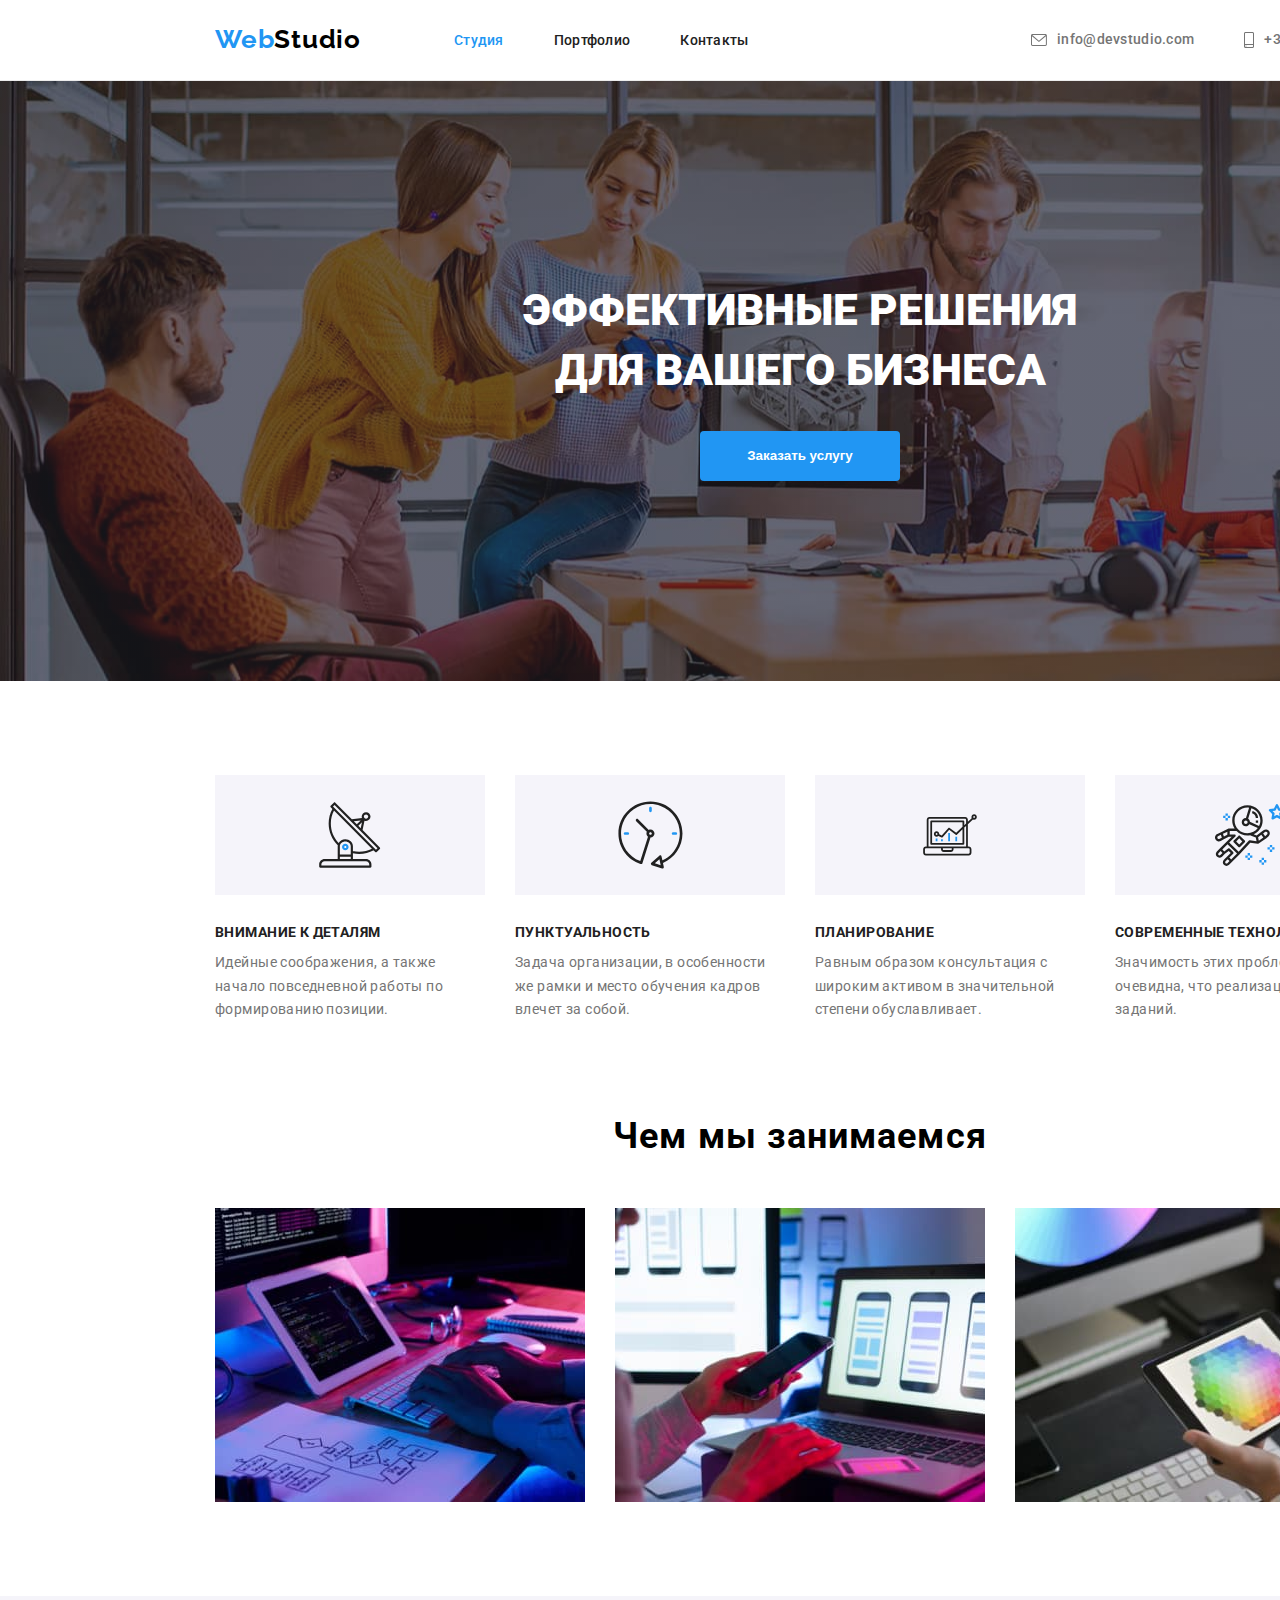
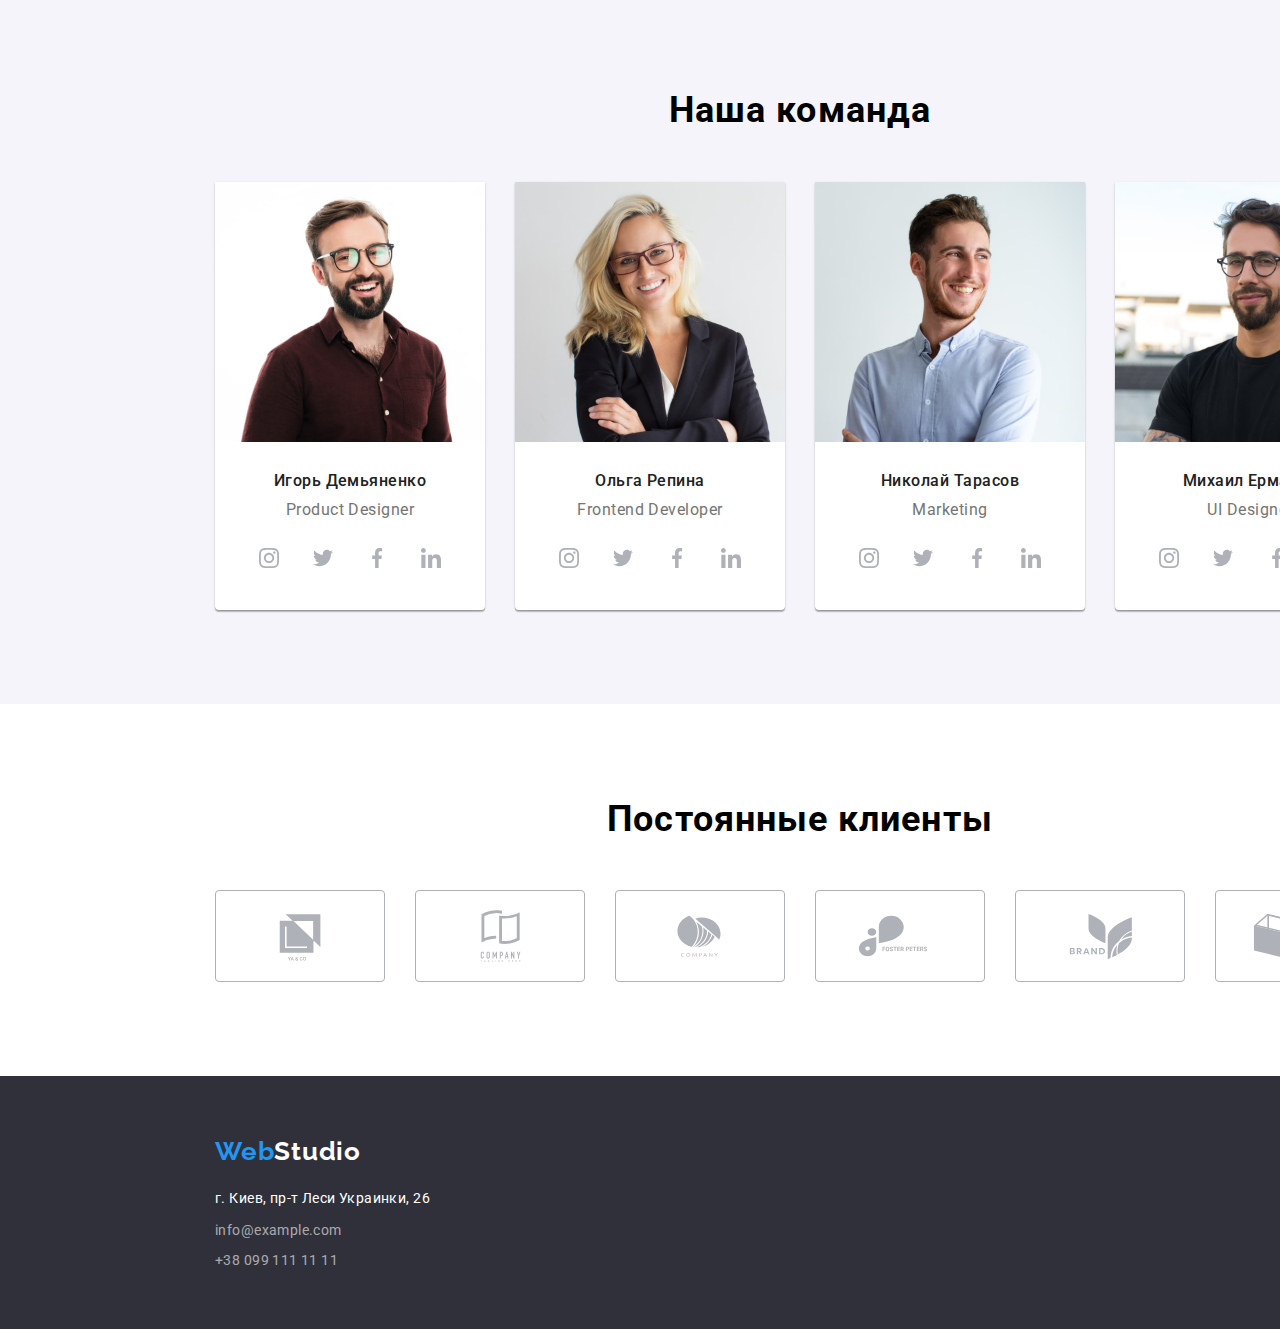
==== index.html @ 02992b5b "Постоянные клиенты готовы" ====
<!DOCTYPE html>
<html lang="ru">
<head>
    <meta charset="UTF-8">
    <meta name="viewport" content="width=device-width, initial-scale=1.0">
    <title>WebStudio</title>
        <link rel="stylesheet" href="https://cdnjs.cloudflare.com/ajax/libs/modern-normalize/1.1.0/modern-normalize.min.css"
            integrity="sha512-wpPYUAdjBVSE4KJnH1VR1HeZfpl1ub8YT/NKx4PuQ5NmX2tKuGu6U/JRp5y+Y8XG2tV+wKQpNHVUX03MfMFn9Q=="
            crossorigin="anonymous" referrerpolicy="no-referrer" />
        <link rel="preconnect" href="https://fonts.googleapis.com">
        <link rel="preconnect" href="https://fonts.gstatic.com" crossorigin>
        <link href="https://fonts.googleapis.com/css2?family=Raleway:wght@700&family=Roboto:wght@400;500;700;900&display=swap"
            rel="stylesheet">
        <link rel="stylesheet" href="./css/styles.css">
</head>
<body>
    <!-- Шапка -->
        <header class="header">
            <div class="container main-nav">
                <nav class="main-nav">
                    <a class="header-logo" href="./index.html"><span class="header-web">Web</span>Studio</a>
                    <ul class="list header-list">
                        <li class="header-item-active"><a class="link" href="">Студия</a></li>
                        <li class="header-item"><a class="link" href="./portfolio.html">Портфолио</a></li>
                        <li class="header-item"><a class="link" href="">Контакты</a></li>
                    </ul>
                </nav>
                
                    <ul class="list contacts-nav">
                        <li class="title">
                            <svg class="icon-mail">
                                <use href="./images/icons.svg#icon-mail"></use>
                            </svg>
                            <a class="link-icon" href="mailto:info@devstudio.com">info@devstudio.com</a></li>
                        <li class="title">
                            <svg class="icon-smartphone">
                                <use href="./images/icons.svg#icon-smartphone"></use>
                            </svg>
                            <a class="link-icon" href="tel:+380961111111">+38 096 111 11 11</a></li>
                    </ul>
            </div>
        </header>
    
    
    
    <!-- Основной контент -->
    <main>
        <!-- Герой -->
            <section class="hero">
                <h1 class="hero-title">Эффективные решения<br>для вашего бизнеса</h1>
                <button type="button" class="hero-button">Заказать услугу</button>
            </section>
                  
        <!-- Чем мы занимаемся -->
        <section>
            <!-- <h2>Чем занимаются в WebStudio</h2>    для SEO -->
            <div class="container">
                <h2 class="visually-hidden">Чем занимаются в WebStudio</h2> 
                <ul class="list padding-list">
                    <li class="list-heading">
                        <div class="svg">
                            <svg class="svg-antenna">
                                <use href="./images/icons.svg#icon-antenna-1"></use>
                            </svg>
                        </div>
                        <h2 class="heading">Внимание к деталям</h2>
                        <p class="list-text">Идейные соображения, а также начало повседневной работы по формированию позиции.</p>
                    </li>
                    <li class="list-heading">
                        <div class="svg">
                            <svg class="svg-clock">
                                <use href="./images/icons.svg#icon-clock-1"></use>
                            </svg>
                        </div>
                        <h2 class="heading">Пунктуальность</h2>
                        <p class="list-text">Задача организации, в особенности же рамки и место обучения кадров влечет за собой.</p>
                    </li>
                    <li class="list-heading">
                        <div class="svg">
                            <svg class="svg-diagram">
                                <use href="./images/icons.svg#icon-diagram-1"></use>
                            </svg>
                        </div>
                        <h2 class="heading">Планирование</h2>
                        <p class="list-text">Равным образом консультация с широким активом в значительной степени обуславливает.</p>
                    </li>
                    <li class="list-heading">
                        <div class="svg">
                            <svg class="svg-astronaut">
                                <use href="./images/icons.svg#icon-astronaut-1"></use>
                            </svg>
                        </div>
                        <h2 class="heading">Современные технологии</h2>
                        <p class="list-text">Значимость этих проблем настолько очевидна, что реализация плановых заданий.</p>
                    </li>
                </ul>
            </div>  
        <div class="container">
            <h2 class="photo-title">Чем мы занимаемся</h2>
            <ul class="list padding-photo">
                <li class="margin-img"><img src="./images/img1.jpg" alt="Разработка" 
                    width="370"/>
                    
                    
                </li>
                <li class="margin-img"><img src="./images/img2.jpg" alt="Анализ"
                    width="370"/>
                    
                    
                </li>
                <li class="margin-img"><img src="./images/img3.jpg" alt="Дизайн"
                    width="370"/>
                    
                </li>
            </ul>
        </div>
        </section>
        <!-- Наша команда -->
        <section class="our-team">
            <div class="container padding-team">
                <h2 class="photo-title">Наша команда</h2>
                <ul class="list">
                    <li class="pfoto-team">
                        <img src="./images/team1.jpg" alt="Член команды" 
                        width="270"
                        height="260"/>
                        
                        <h3 class="team-names">Игорь Демьяненко</h3>
                        <p class="team-position" lang="en">Product Designer</p>
                        <ul class="social-networks">
                            <li class="box-social">
                                <a href="">
                                    <svg class="icon">
                                        <use href="./images/icons.svg#icon-instagram"></use>
                                    </svg>
                                </a>
                            </li>
                            <li class="box-social">
                                <a href="">
                                    <svg class="icon">
                                        <use href="./images/icons.svg#icon-twitter"></use>
                                    </svg>
                                </a>
                            </li>
                            <li class="box-social">
                                <a href="">
                                    <svg class="icon">
                                        <use href="./images/icons.svg#icon-facebook"></use>
                                    </svg>
                                </a>
                            </li>
                            <li class="box-social">
                                <a href="">
                                    <svg class="icon">
                                        <use href="./images/icons.svg#icon-linkedin"></use>
                                    </svg>
                                </a>
                            </li>
                        </ul>
                    </li>
                    <li class="pfoto-team">
                        <img src="./images/team2.jpg" alt="Член команды"
                        width="270"
                        height="260"/>
                        
                        <h3 class="team-names">Ольга Репина</h3>
                        <p class="team-position" lang="en">Frontend Developer</p>
                        <ul class="social-networks">
                            <li class="box-social">
                                <a href="">
                                    <svg class="icon">
                                        <use href="./images/icons.svg#icon-instagram"></use>
                                    </svg>
                                </a>
                            </li>
                            <li class="box-social">
                                <a href="">
                                    <svg class="icon">
                                        <use href="./images/icons.svg#icon-twitter"></use>
                                    </svg>
                                </a>
                            </li>
                            <li class="box-social">
                                <a href="">
                                    <svg class="icon">
                                        <use href="./images/icons.svg#icon-facebook"></use>
                                    </svg>
                                </a>
                            </li>
                            <li class="box-social">
                                <a href="">
                                    <svg class="icon">
                                        <use href="./images/icons.svg#icon-linkedin"></use>
                                    </svg>
                                </a>
                            </li>
                        </ul>
                    </li>
                    <li class="pfoto-team">
                        <img src="./images/team3.jpg" alt="Член команды"
                        width="270"
                        height="260"/>
                        
                        <h3 class="team-names">Николай Тарасов</h3>
                        <p class="team-position" lang="en">Marketing</p>
                        <ul class="social-networks">
                            <li class="box-social">
                                <a href="">
                                    <svg class="icon">
                                        <use href="./images/icons.svg#icon-instagram"></use>
                                    </svg>
                                </a>
                            </li>
                            <li class="box-social">
                                <a href="">
                                    <svg class="icon">
                                        <use href="./images/icons.svg#icon-twitter"></use>
                                    </svg>
                                </a>
                            </li>
                            <li class="box-social">
                                <a href="">
                                    <svg class="icon">
                                        <use href="./images/icons.svg#icon-facebook"></use>
                                    </svg>
                                </a>
                            </li>
                            <li class="box-social">
                                <a href="">
                                    <svg class="icon">
                                        <use href="./images/icons.svg#icon-linkedin"></use>
                                    </svg>
                                </a>
                            </li>
                        </ul>
                    </li>
                    <li class="pfoto-team">
                        <img src="./images/team4.jpg" alt="Член команды"
                        width="270"
                        height="260"/>
                        
                        <h3 class="team-names">Михаил Ермаков</h3>
                        <p class="team-position" lang="en">UI Designer</p>
                        <ul class="social-networks">
                            <li class="box-social">
                                <a href="">
                                    <svg class="icon">
                                        <use href="./images/icons.svg#icon-instagram"></use>
                                    </svg>
                                </a>
                            </li>
                            <li class="box-social">
                                <a href="">
                                    <svg class="icon">
                                        <use href="./images/icons.svg#icon-twitter"></use>
                                    </svg>
                                </a>
                            </li>
                            <li class="box-social">
                                <a href="">
                                    <svg class="icon">
                                        <use href="./images/icons.svg#icon-facebook"></use>
                                    </svg>
                                </a>
                            </li>
                            <li class="box-social">
                                <a href="">
                                    <svg class="icon">
                                        <use href="./images/icons.svg#icon-linkedin"></use>
                                    </svg>
                                </a>
                            </li>
                        </ul>
                    </li>
                </ul>
            </div>
        </section>
        <section>
            <div class="container company">
                <h2 class="title-company">Постоянные клиенты</h2>
                <ul class="list-company">
                    <li class="box-company">
                        <a href="" >
                            <svg class="svg-company">
                                <use href="./images/icons.svg#icon-Logo"></use>
                            </svg>
                        </a>
                    </li>
                    <li class="box-company">
                        <a href="">
                            <svg class="svg-company">
                                <use href="./images/icons.svg#icon-Logo-2"></use>
                            </svg>
                        </a>
                    </li>
                    <li class="box-company">
                        <a href="">
                            <svg class="svg-company">
                                <use href="./images/icons.svg#icon-Logo-3"></use>
                            </svg>
                        </a>
                    </li>
                    <li class="box-company">
                        <a href="">
                            <svg class="svg-company">
                                <use href="./images/icons.svg#icon-Logo-4"></use>
                            </svg>
                        </a>
                    </li>
                    <li class="box-company">
                        <a href="">
                            <svg class="svg-company">
                                <use href="./images/icons.svg#icon-Logo-5"></use>
                            </svg>
                        </a>
                    </li>
                    <li class="box-company">
                        <a href="">
                            <svg class="svg-company">
                                <use href="./images/icons.svg#icon-Logo-6"></use>
                            </svg>
                        </a>
                    </li>
                </ul>
            </div>




        </section>
    </main>
    <!-- Подвал -->
    <footer class="footer">
        <div class="container">
            <a class="header-logo-footer" href=""><span class="header-web">Web</span>Studio</a>
            
            <address>
                <ul class="list-footer">
                    <li>
                        <a class="link address" href="https://goo.gl/maps/YxNXWKbfuBUjz3Hh7" target="-_blank">г. Киев, пр-т Леси Украинки, 26</a>
                    </li>
                    <li>
                        <a class="link info-mail" href="mailto:info@example.com">info@example.com</a>
                    </li>
                    <li>
                        <a class="link info" href="tel:+380991111111">+38 099 111 11 11</a>
                    </li>
                </ul>
            </address>
        </div>
    </footer>
        
</body>
</html>
---- css/styles.css ----
:root {
  --primary-body-color: #ffffff;
  --primary-color-title: #212121;
  --primary-color-paragraph: #757575;
  --color-link: #2196f3;
  --hero-button-hover: #188ce8;
  --footer-hero-background-color: #2f303a;
  --button-background-color: #f5f4fa;
  --header-logo: black;
  --header-web: #2196f3;
  --background-our-team: #f5f4fa;
  --color-icon-header: #757575;
}
html {
  box-sizing: border-box;
}
*,
*::before,
*::after {
  box-sizing: inherit;
}

/* Остальной код */

p,
ul,
h1,
h2,
h3,
h4,
h5,
h6 {
  margin: 0;
  padding-left: 0;
}
img {
  display: block;
}

body {
  background-color: var(--primary-body-color);
  font-family: Roboto, sans-serif;
  margin: 0;
  width: 1600px;
  margin-left: auto;
  margin-right: auto;
}

.container {
  width: 1230px;
  padding-left: 15px;
  padding-right: 15px;
  margin-left: auto;
  margin-right: auto;
}

.list {
  list-style: none;
  display: flex;
}
.link {
  text-decoration: none;
}

/* ----------------------------Шапка--------------------- */
.main-nav {
  display: flex;
  align-items: center;
  padding-right: 15px;
  padding-left: 15px;
  height: 80px;
  padding-top: 24px;
  padding-bottom: 25px;
}
.header {
  border-bottom: 1px solid #ececec;
}
.header-web {
  color: var(--header-web);
}
.header-logo {
  font-size: 26px;
  line-height: 31px;
  letter-spacing: 0.03em;
  text-decoration: none;
  color: var(--header-logo);
  font-family: Raleway, sans-serif;
  font-weight: 700;

  margin-right: 93px;

  display: inline-block;
}
.icon-mail {
  width: 16px;
  height: 12px;
  margin-right: 10px;
  fill: #757575;
}
.icon-smartphone {
  width: 10px;
  height: 16px;
  margin-right: 10px;
  fill: #757575;
}
.icon-mail:hover,
.icon-smartphone:hover {
  fill: var(--header-web);
}
.link {
  color: var(--primary-color-title);
  font-weight: 500;
  font-size: 14px;
  line-height: 1.14;
  letter-spacing: 0.02em;

  display: inline-block;
}
.link-icon {
  color: var(--color-icon-header);
  font-weight: 500;
  font-size: 14px;
  line-height: 1.14;
  letter-spacing: 0.02em;

  display: inline-block;
  text-decoration: none;
}
.contacts-nav {
  margin-left: auto;
  padding-right: 15px;
}
.header-item,
.header-item-active {
  margin-right: 50px;
}
.title {
  margin-right: 50px;
  display: flex;
  align-items: center;
}
.title:last-child {
  margin-right: 0px;
}
.header-item:last-child {
  margin-right: 0px;
}

.header-item > a:hover,
.header-item > a:focus {
  color: var(--color-link);
}
.header-item > a .link {
  color: var(--primary-color-paragraph);
  font-weight: 500;
  font-size: 14px;
  line-height: 1.14;
  letter-spacing: 0.02em;

  display: inline-block;
}

.header-item-active > .link {
  color: var(--color-link);
}
.link-icon:hover,
.link-icon:focus,
.link:hover,
.link:focus {
  color: var(--color-link);
}
/* ------------------------Герой--------------------------------- */
.hero {
  background-color: var(--footer-hero-background-color);
  text-align: center;
  padding-top: 200px;
  padding-bottom: 200px;
  background: linear-gradient(rgba(47, 48, 58, 0.4), rgba(47, 48, 58, 0.4)),
    url(../images/hero.jpg);
  max-width: 1600px;
}
.hero-title {
  color: var(--primary-body-color);
  font-style: normal;
  font-weight: 900;
  font-size: 44px;
  line-height: 1.36;
  display: inline-block;
  text-transform: uppercase;

  margin-bottom: 30px;
}
.hero-button {
  font-weight: bold;
  color: var(--primary-body-color);
  background-color: var(--color-link);

  padding: 10px 32px;
  border-radius: 4px;
  border: none;
  cursor: pointer;
  margin-right: 700px;
  margin-left: 700px;
  width: 200px;
  height: 50px;
}
.hero-button:hover {
  background-color: var(--hero-button-hover);
}

/*-----------------------Чем мы занимаемся------------------------ */
.visually-hidden {
  position: fixed;
  transform: scale(0);
}
.padding-list {
  padding-top: 94px;
  padding-bottom: 94px;
}
.svg {
  background-color: #f5f4fa;
  width: 270px;
  height: 120px;
  margin-bottom: 30px;
}
.svg-antenna {
  width: 65.32px;
  height: 70px;
  margin: 25px 102.34px;
}
.svg-clock {
  width: 66.96px;
  height: 70px;
  margin: 25px 101.5px;
}
.svg-diagram {
  width: 70px;
  height: 53.69px;
  margin: 33.2px 100px 33.11px 100px;
}
.svg-astronaut {
  width: 70px;
  height: 70px;
  margin: 25px 100px;
}
.list-text {
  color: var(--primary-color-paragraph);
  font-size: 14px;
  line-height: 1.71;
  letter-spacing: 0.03em;

  width: 270px;
}
.list-heading:not(:last-child) {
  padding-right: 30px;
}

.heading {
  color: var(--primary-color-title);
  font-weight: bold;
  font-size: 14px;
  line-height: 1.14;
  letter-spacing: 0.03em;
  text-transform: uppercase;

  margin-bottom: 10px;
}
.photo-title {
  font-weight: bold;
  font-size: 36px;
  line-height: 1.16;
  text-align: center;
  letter-spacing: 0.03em;

  margin-bottom: 50px;
}
.padding-photo {
  padding-bottom: 94px;
}
.margin-img:not(:last-child) {
  margin-right: 30px;
}

/* --------------------------Наша команда------------------------ */
.our-team {
  background-color: var(--background-our-team);
}
.team-names {
  color: var(--primary-color-title);
  font-weight: 500;
  font-size: 16px;
  line-height: 1.18;
  text-align: center;
  letter-spacing: 0.03em;

  margin-top: 30px;
  margin-bottom: 10px;
}
.team-position {
  color: var(--primary-color-paragraph);
  font-size: 16px;
  line-height: 1.18;
  text-align: center;
  letter-spacing: 0.03em;

  margin-bottom: 16px;
}
.padding-team {
  padding-bottom: 94px;
  padding-top: 94px;

  background-color: var();
}
.pfoto-team {
  background-color: var(--primary-body-color);
  margin-right: 30px;
  box-shadow: 0px 1px 3px rgba(0, 0, 0, 0.12), 0px 1px 1px rgba(0, 0, 0, 0.14),
    0px 2px 1px rgba(0, 0, 0, 0.2);
  border-radius: 0px 0px 4px 4px;
}
.pfoto-team:last-child {
  margin-right: 0px;
}
.social-networks {
  display: flex;
  border: none;
  width: 206px;
  height: 44px;
  list-style: none;
  text-align: center;
  margin: 0px 32px 30px 32px;
}
.box-social {
  width: 44px;
  height: 44px;
  padding: 12px;
  border-radius: 50%;
  cursor: pointer;
}
.box-social:not(:last-child) {
  margin-right: 10px;
}

.box-social:hover {
  background-color: var(--color-link);
}
.box-social:hover .icon {
  fill: white;
}
.icon {
  width: 20px;
  height: 20px;
  fill: #afb1b8;
}
/* ----------------------Постоянные клиенты-------------------- */
.company {
  padding-bottom: 94px;
  padding-top: 94px;
}
.title-company {
  font-weight: bold;
  font-size: 36px;
  line-height: 42px;
  text-align: center;
  letter-spacing: 0.03em;
  margin-bottom: 50px;
}
.list-company {
  display: flex;
  text-decoration: none;
  list-style: none;
  padding-left: 15px;
  padding-right: 15px;
}
.box-company {
  width: 170px;
  height: 92px;
  border: 1px solid #afb1b8;
  box-sizing: border-box;
  border-radius: 4px;
  padding: 16px 32px;
  cursor: pointer;
}
.box-company:hover {
  border: 1px solid #2196f3;
}
.box-company:hover .svg-company {
  fill: var(--color-link);
}
.box-company:not(:last-child) {
  margin-right: 30px;
}
.svg-company {
  width: 106px;
  height: 60px;
  fill: #afb1b8;
}
/* ---------------------------Подвал----------------------- */
.footer {
  background-color: var(--footer-hero-background-color);
  padding-top: 60px;
  padding-bottom: 60px;
  padding-left: 30px;
}
.list-footer {
  list-style: none;
}
.header-logo-footer {
  color: var(--primary-body-color);
  font-size: 26px;
  line-height: 1.19;
  letter-spacing: 0.03em;
  text-decoration: none;
  font-family: Raleway, sans-serif;
  font-weight: 700;
  display: inline-block;

  margin-bottom: 20px;
}
.address {
  font-size: 14px;
  line-height: 1.71;
  letter-spacing: 0.03em;
  color: var(--primary-body-color);
  font-style: normal;
  font-weight: normal;

  margin-bottom: 9px;
}
.info {
  font-style: normal;
  font-weight: normal;
  font-size: 14px;
  line-height: 1.5px;
  letter-spacing: 0.03em;
  color: rgba(255, 255, 255, 0.6);
}
.info-mail {
  font-style: normal;
  font-weight: normal;
  font-size: 14px;
  line-height: 1.5;
  letter-spacing: 0.03em;
  color: rgba(255, 255, 255, 0.6);

  margin-bottom: 9px;
}

/* ---------------------button portfolio---------------------" */
.button {
  font-weight: 500;
  font-size: 16px;
  line-height: 1.62;
  letter-spacing: 0.03em;
  font-family: Roboto, sans-serif;
  background-color: var(--button-background-color);
  color: var(--primary-color-title);
  border-radius: 4px;
  border-color: transparent;

  padding: 6px 22px;
  margin-bottom: 50px;

  cursor: pointer;
  border: none;
}
.button:hover,
.button:focus {
  background-color: var(--header-web);
  color: var(--primary-body-color);
  box-shadow: 0px 3px 1px rgba(0, 0, 0, 0.1), 0px 1px 2px rgba(0, 0, 0, 0.08),
    0px 2px 2px rgba(0, 0, 0, 0.12);
}
.list-button {
  padding-top: 94px;
}
.btn:not(:last-child) {
  margin-right: 8px;
}

.list {
  justify-content: center;
}

.button:last-child {
  margin-right: 0px;
}

/*                  Основной контент portfolio */

.portfolio {
  flex-basis: calc(100% / 3);
  display: flex;
  flex-wrap: wrap;
  padding-bottom: 94px;
}

.list-portfolio {
  border: 1px solid #eeeeee;
  margin-right: 30px;
  margin-bottom: 30px;
}
.list-portfolio:hover {
  box-shadow: 0px 1px 1px rgba(0, 0, 0, 0.12), 0px 4px 4px rgba(0, 0, 0, 0.06),
    1px 4px 6px rgba(0, 0, 0, 0.16);
}
.list-portfolio:nth-child(3n) {
  margin-right: 0px;
}
.list-portfolio:nth-last-child(-n + 3) {
  margin-bottom: 0px;
}
.portfolio-title {
  font-weight: bold;
  font-size: 18px;
  line-height: 2;
  letter-spacing: 0.06em;
  color: var(--primary-color-title);

  margin-top: 20px;
  margin-bottom: 4px;
  margin-right: 24px;
  margin-left: 24px;
}
.portfolio-text {
  font-size: 16px;
  line-height: 1.87;
  letter-spacing: 0.03em;
  color: var(--primary-color-paragraph);

  margin-bottom: 20px;
  margin-right: 24px;
  margin-left: 24px;
}
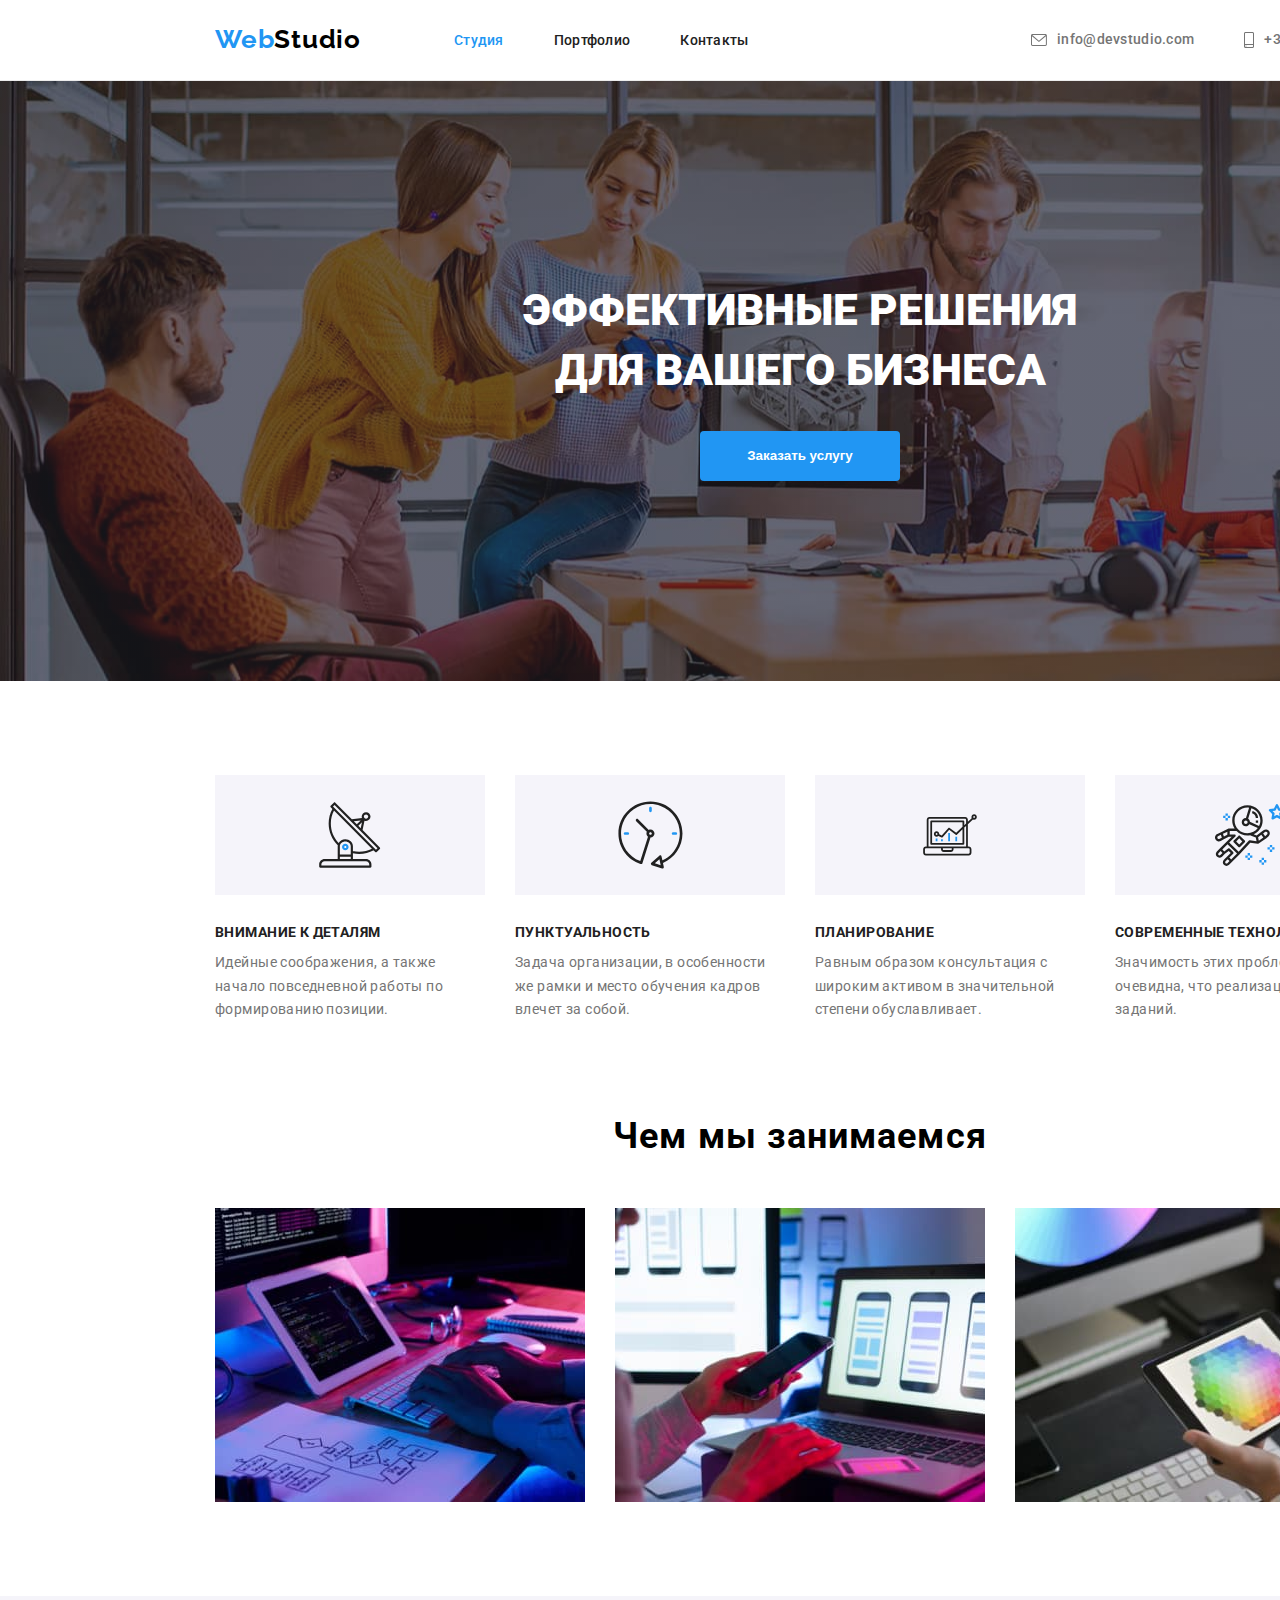
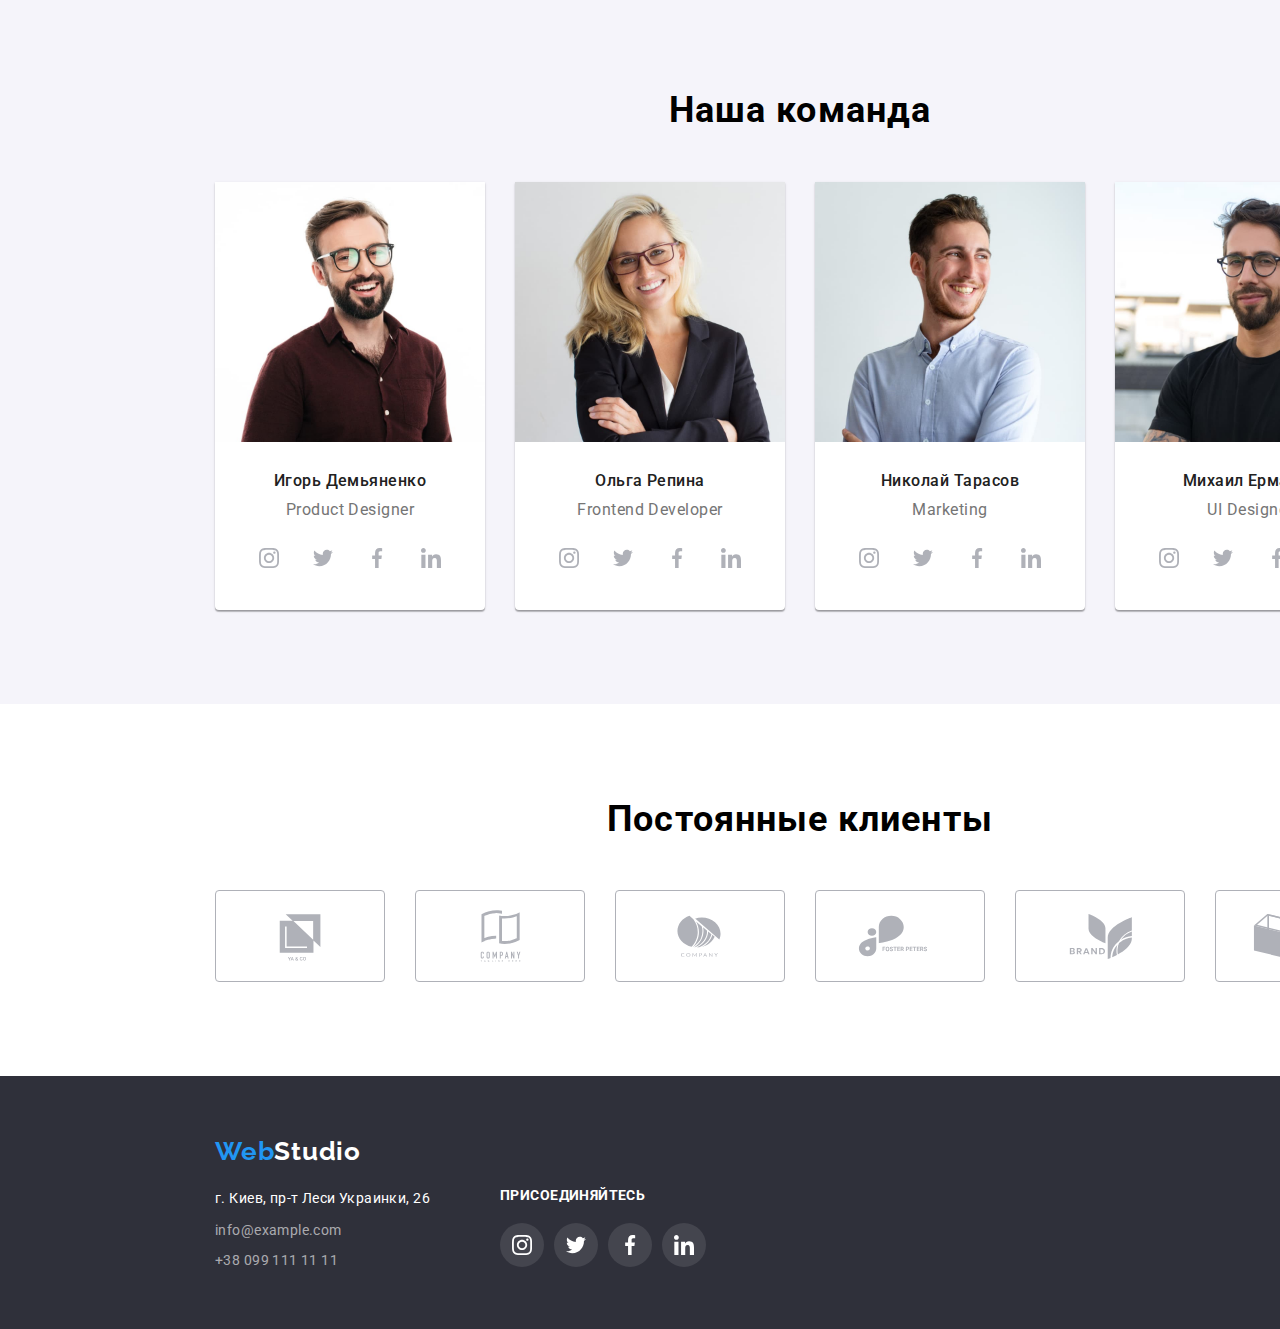
==== commit 07ddc2ca: "footer. Доделать margin" ====
--- a/index.html
+++ b/index.html
@@ -334,7 +334,7 @@
         <div class="container">
             <a class="header-logo-footer" href=""><span class="header-web">Web</span>Studio</a>
             
-            <address>
+            <address class="list-info">
                 <ul class="list-footer">
                     <li>
                         <a class="link address" href="https://goo.gl/maps/YxNXWKbfuBUjz3Hh7" target="-_blank">г. Киев, пр-т Леси Украинки, 26</a>
@@ -346,6 +346,42 @@
                         <a class="link info" href="tel:+380991111111">+38 099 111 11 11</a>
                     </li>
                 </ul>
+
+
+
+            <div class="box-footer">
+                <h3 class="title-footer">Присоединяйтесь</h3>
+                <ul class="social-networks-footer">
+                    <li class="box-social-footer">
+                        <a href="">
+                            <svg class="icon-footer">
+                                <use href="./images/icons.svg#icon-instagram"></use>
+                            </svg>
+                        </a>
+                    </li>
+                    <li class="box-social-footer">
+                        <a href="">
+                            <svg class="icon-footer">
+                                <use href="./images/icons.svg#icon-twitter"></use>
+                            </svg>
+                        </a>
+                    </li>
+                    <li class="box-social-footer">
+                        <a href="">
+                            <svg class="icon-footer">
+                                <use href="./images/icons.svg#icon-facebook"></use>
+                            </svg>
+                        </a>
+                    </li>
+                    <li class="box-social-footer">
+                        <a href="">
+                            <svg class="icon-footer">
+                                <use href="./images/icons.svg#icon-linkedin"></use>
+                            </svg>
+                        </a>
+                    </li>
+                </ul>
+            </div>    
             </address>
         </div>
     </footer>
--- a/css/styles.css
+++ b/css/styles.css
@@ -445,7 +445,48 @@
 
   margin-bottom: 9px;
 }
-
+.box-footer {
+  width: 206px;
+  height: 80px;
+  margin-left: 70px;
+  /* margin-bottom: 100px; */
+}
+.title-footer {
+  margin-bottom: 20px;
+  font-weight: bold;
+  font-size: 14px;
+  line-height: 16px;
+  letter-spacing: 0.03em;
+  text-transform: uppercase;
+  color: #ffffff;
+  font-style: normal;
+}
+.list-info {
+  display: flex;
+}
+.social-networks-footer {
+  display: flex;
+  list-style: none;
+}
+.box-social-footer {
+  width: 44px;
+  height: 44px;
+  padding: 12px;
+  border-radius: 50%;
+  cursor: pointer;
+  background-color: rgba(255, 255, 255, 0.1);
+}
+.box-social-footer:hover {
+  background-color: #2196f3;
+}
+.box-social-footer:not(:last-child) {
+  margin-right: 10px;
+}
+.icon-footer {
+  width: 20px;
+  height: 20px;
+  fill: #ffffff;
+}
 /* ---------------------button portfolio---------------------" */
 .button {
   font-weight: 500;
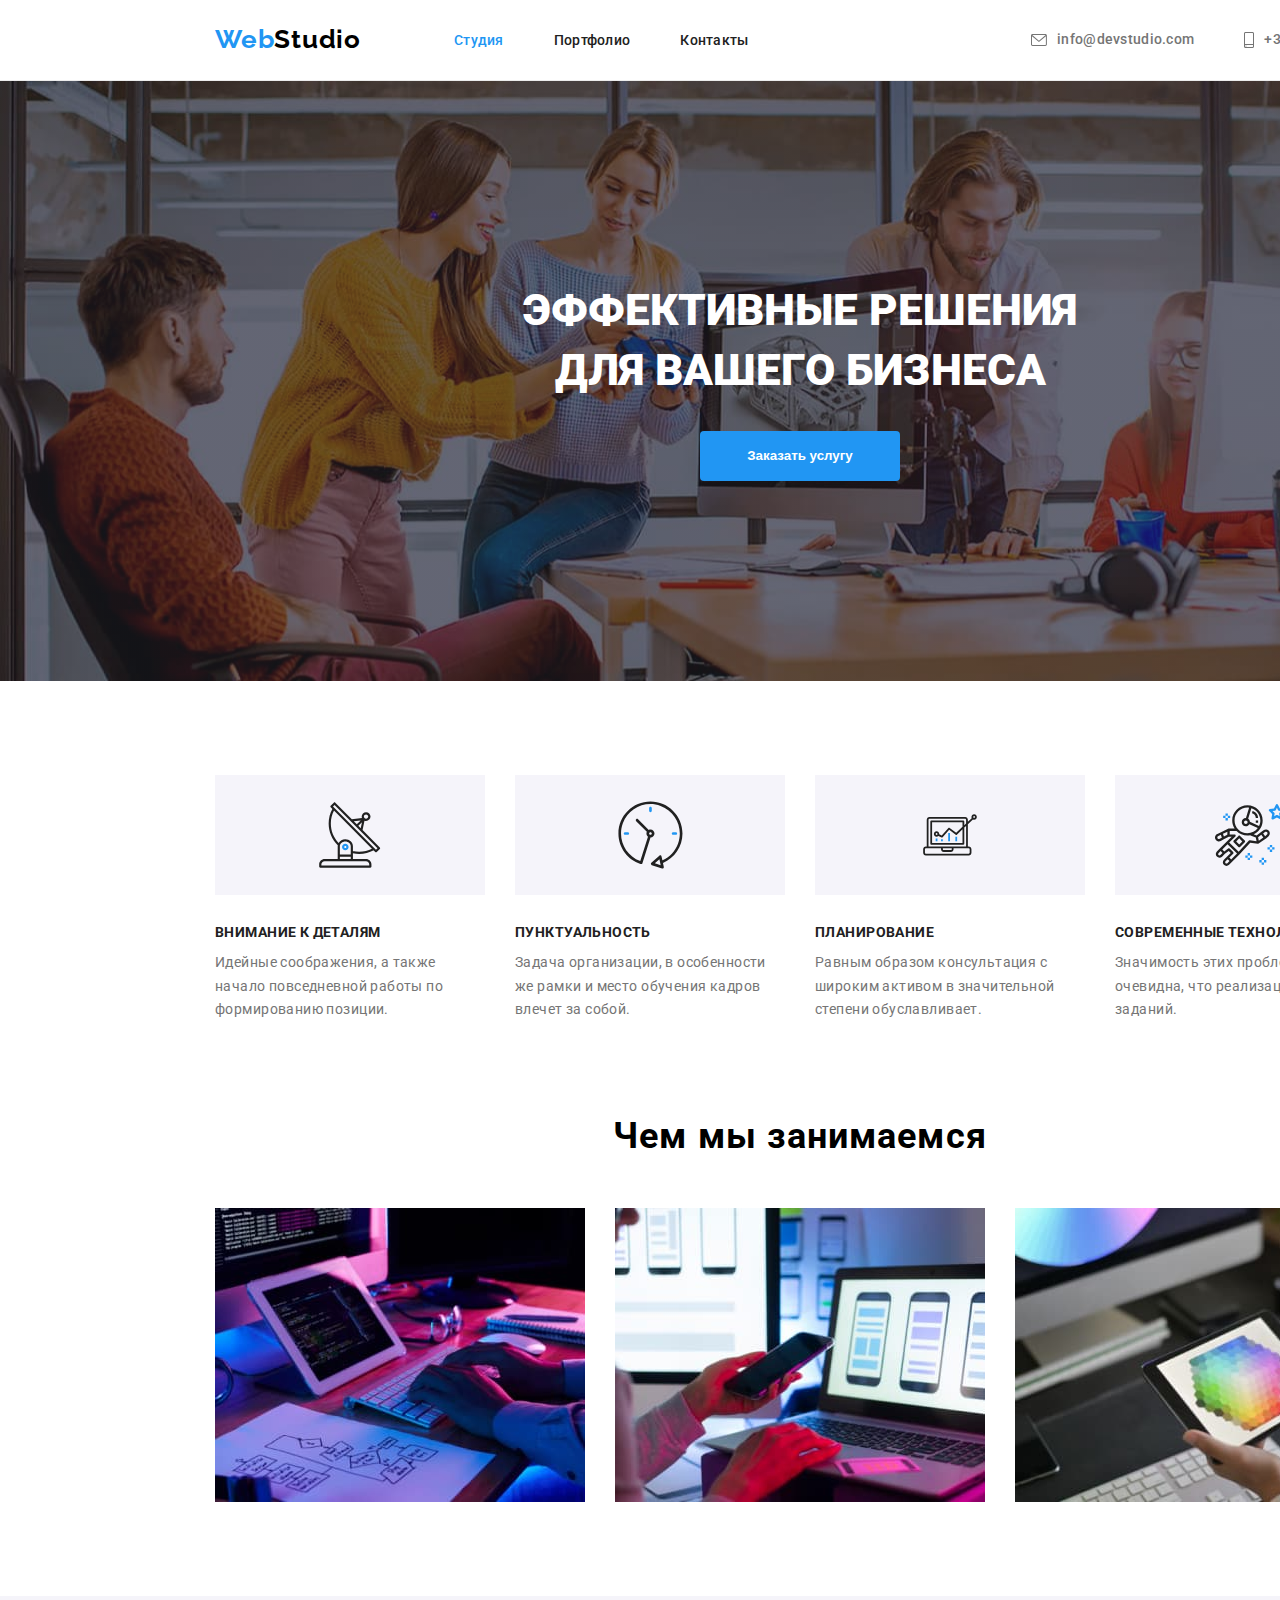
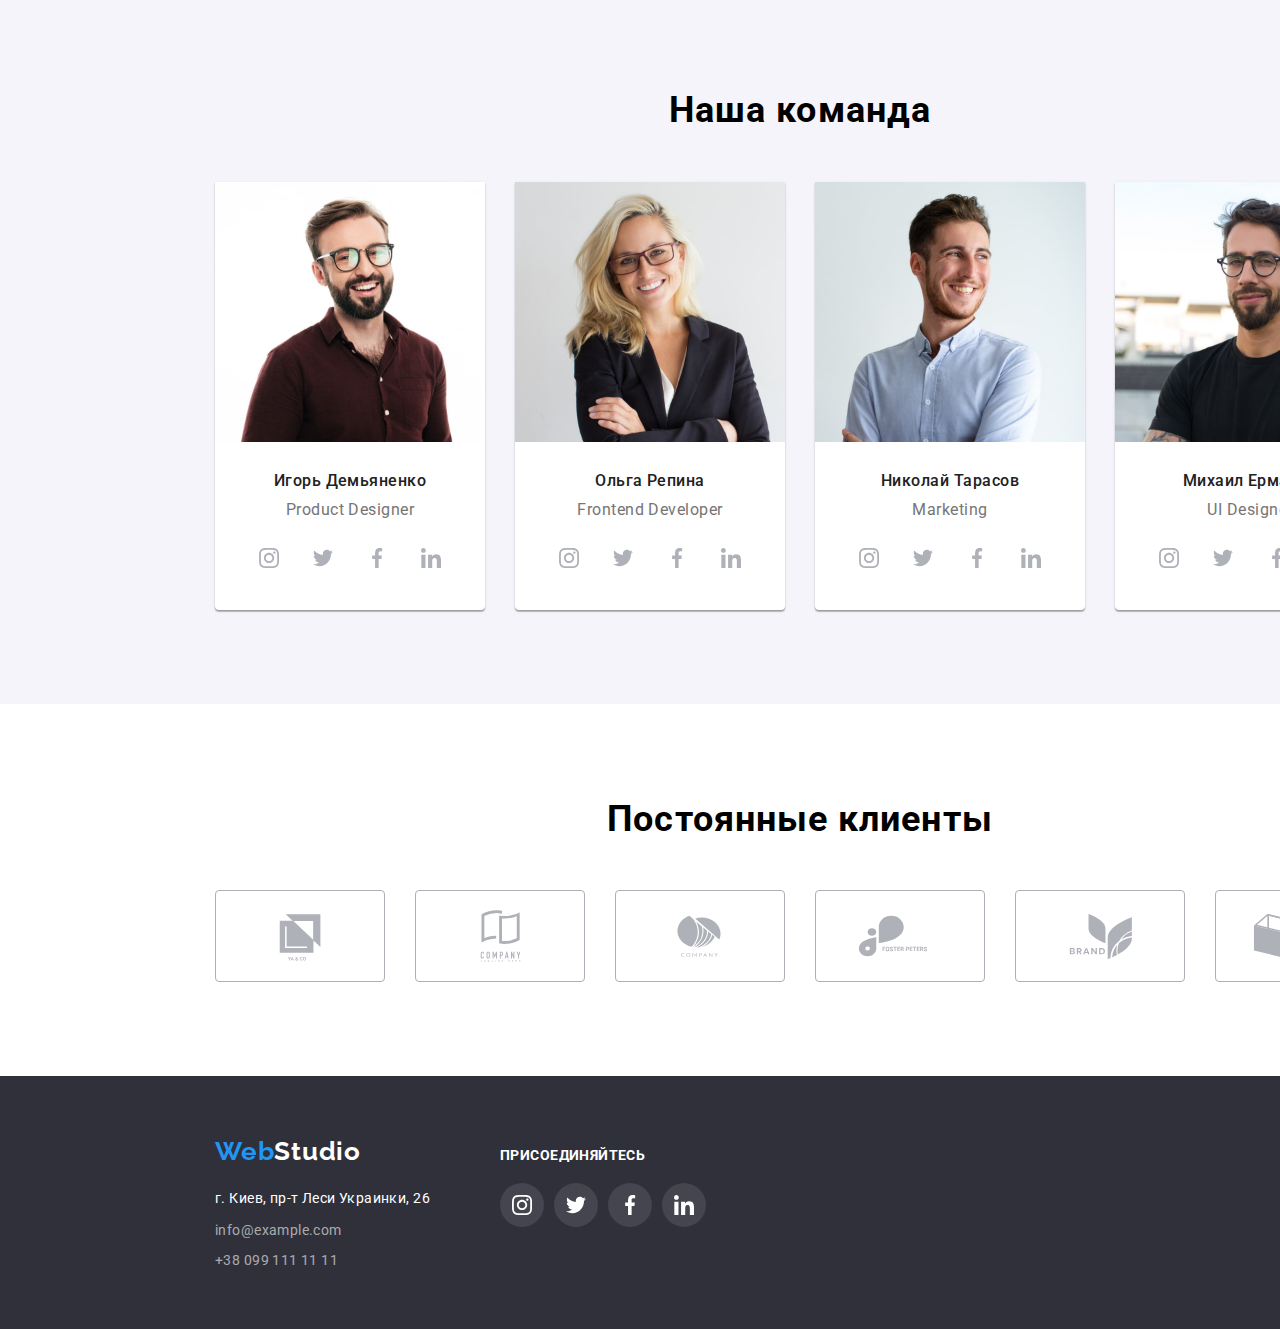
==== commit 41e7cc4c: "Все готово." ====
--- a/index.html
+++ b/index.html
@@ -331,58 +331,61 @@
     </main>
     <!-- Подвал -->
     <footer class="footer">
+    
         <div class="container">
-            <a class="header-logo-footer" href=""><span class="header-web">Web</span>Studio</a>
-            
-            <address class="list-info">
-                <ul class="list-footer">
-                    <li>
-                        <a class="link address" href="https://goo.gl/maps/YxNXWKbfuBUjz3Hh7" target="-_blank">г. Киев, пр-т Леси Украинки, 26</a>
-                    </li>
-                    <li>
-                        <a class="link info-mail" href="mailto:info@example.com">info@example.com</a>
-                    </li>
-                    <li>
-                        <a class="link info" href="tel:+380991111111">+38 099 111 11 11</a>
-                    </li>
-                </ul>
-
-
-
-            <div class="box-footer">
-                <h3 class="title-footer">Присоединяйтесь</h3>
-                <ul class="social-networks-footer">
-                    <li class="box-social-footer">
-                        <a href="">
-                            <svg class="icon-footer">
-                                <use href="./images/icons.svg#icon-instagram"></use>
-                            </svg>
-                        </a>
-                    </li>
-                    <li class="box-social-footer">
-                        <a href="">
-                            <svg class="icon-footer">
-                                <use href="./images/icons.svg#icon-twitter"></use>
-                            </svg>
-                        </a>
-                    </li>
-                    <li class="box-social-footer">
-                        <a href="">
-                            <svg class="icon-footer">
-                                <use href="./images/icons.svg#icon-facebook"></use>
-                            </svg>
-                        </a>
-                    </li>
-                    <li class="box-social-footer">
-                        <a href="">
-                            <svg class="icon-footer">
-                                <use href="./images/icons.svg#icon-linkedin"></use>
-                            </svg>
-                        </a>
-                    </li>
-                </ul>
-            </div>    
-            </address>
+                
+                <div>
+                    <a class="header-logo-footer" href=""><span class="header-web">Web</span>Studio</a>
+                    <address class="list-info">
+                        <ul class="list-footer">
+                            <li>
+                                <a class="link address" href="https://goo.gl/maps/YxNXWKbfuBUjz3Hh7" target="-_blank">г. Киев, пр-т Леси Украинки, 26</a>
+                            </li>
+                            <li>
+                                <a class="link info-mail" href="mailto:info@example.com">info@example.com</a>
+                            </li>
+                            <li>
+                                <a class="link info" href="tel:+380991111111">+38 099 111 11 11</a>
+                            </li>
+                        </ul>
+                </div>
+
+
+                <div class="box-footer">
+                    <h3 class="title-footer">Присоединяйтесь</h3>
+                    <ul class="social-networks-footer">
+                        <li class="box-social-footer">
+                            <a href="">
+                                <svg class="icon-footer">
+                                    <use href="./images/icons.svg#icon-instagram"></use>
+                                </svg>
+                            </a>
+                        </li>
+                        <li class="box-social-footer">
+                            <a href="">
+                                <svg class="icon-footer">
+                                    <use href="./images/icons.svg#icon-twitter"></use>
+                                </svg>
+                            </a>
+                        </li>
+                        <li class="box-social-footer">
+                            <a href="">
+                                <svg class="icon-footer">
+                                    <use href="./images/icons.svg#icon-facebook"></use>
+                                </svg>
+                            </a>
+                        </li>
+                        <li class="box-social-footer">
+                            <a href="">
+                                <svg class="icon-footer">
+                                    <use href="./images/icons.svg#icon-linkedin"></use>
+                                </svg>
+                            </a>
+                        </li>
+                    </ul>
+                </div> 
+
+                </address>
         </div>
     </footer>
         
--- a/css/styles.css
+++ b/css/styles.css
@@ -396,6 +396,10 @@
   fill: #afb1b8;
 }
 /* ---------------------------Подвал----------------------- */
+.footer .container {
+  display: flex;
+  align-items: baseline;
+}
 .footer {
   background-color: var(--footer-hero-background-color);
   padding-top: 60px;
@@ -449,7 +453,6 @@
   width: 206px;
   height: 80px;
   margin-left: 70px;
-  /* margin-bottom: 100px; */
 }
 .title-footer {
   margin-bottom: 20px;
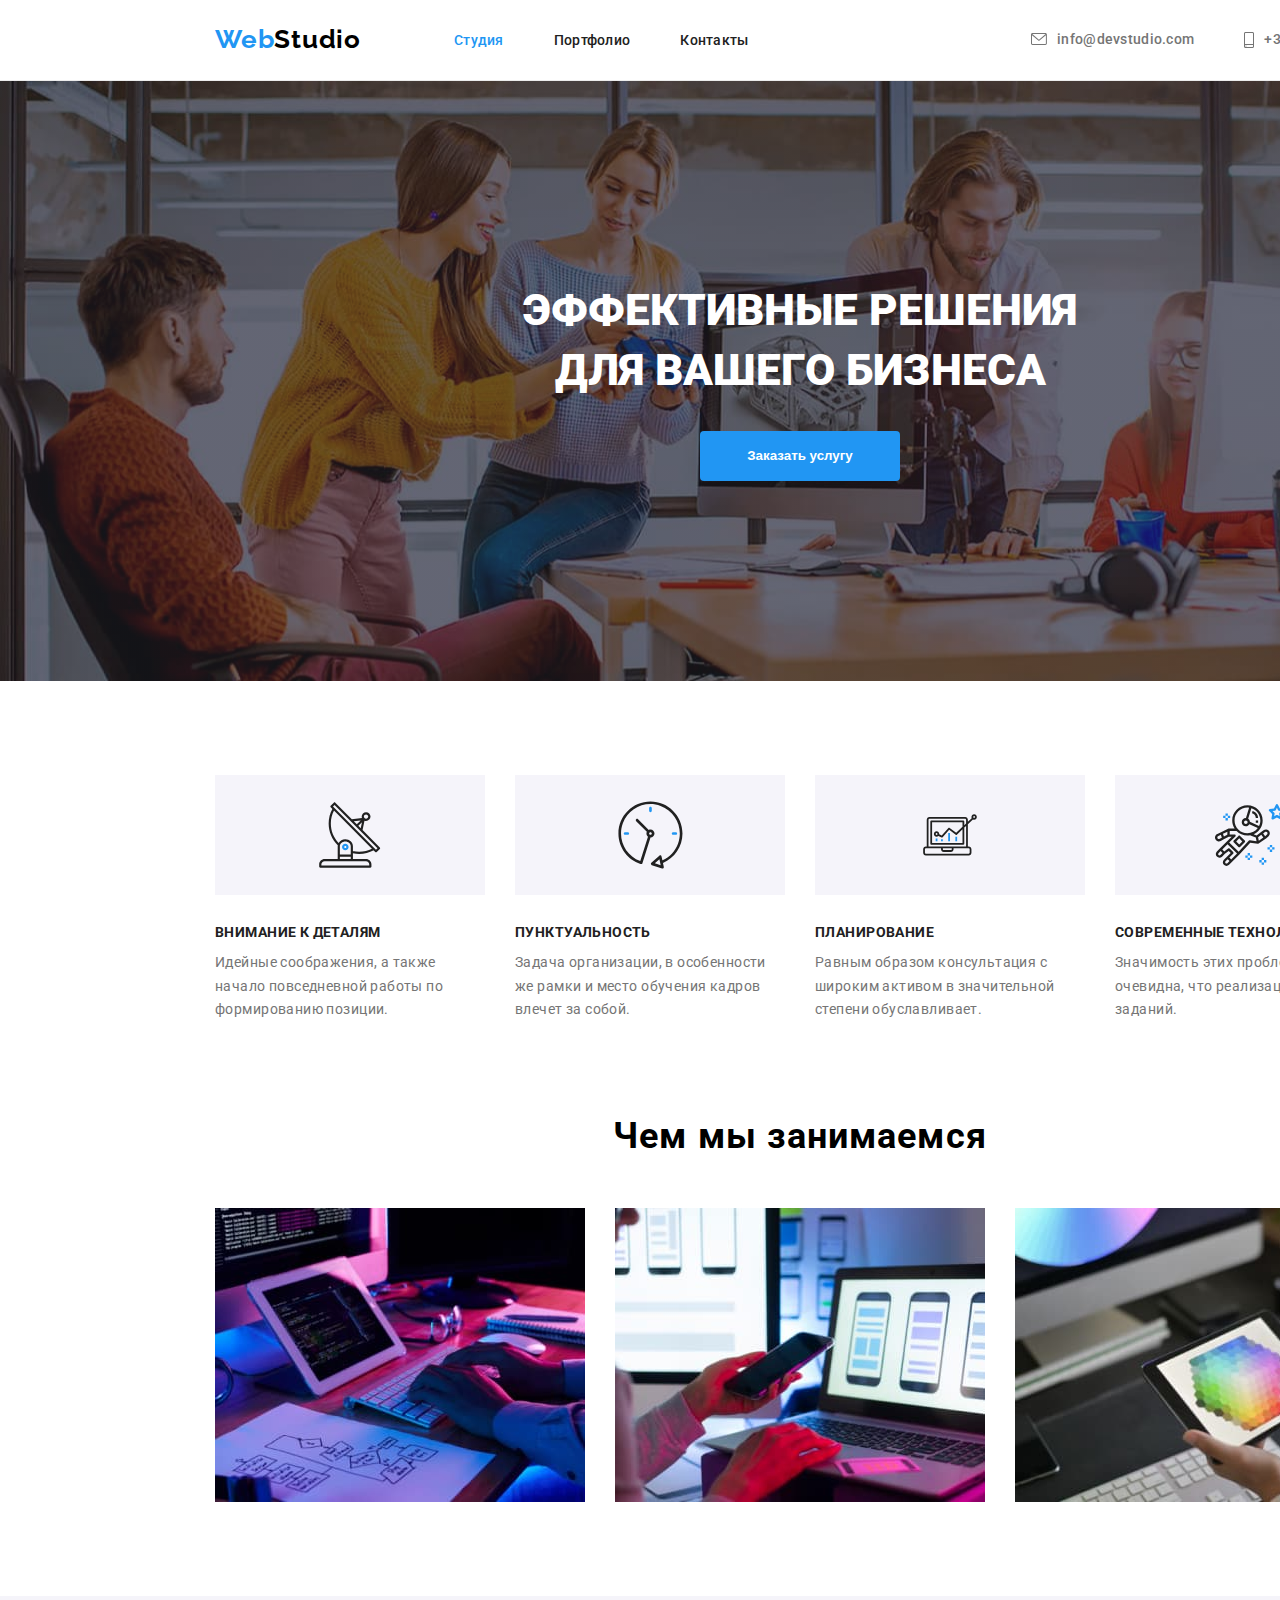
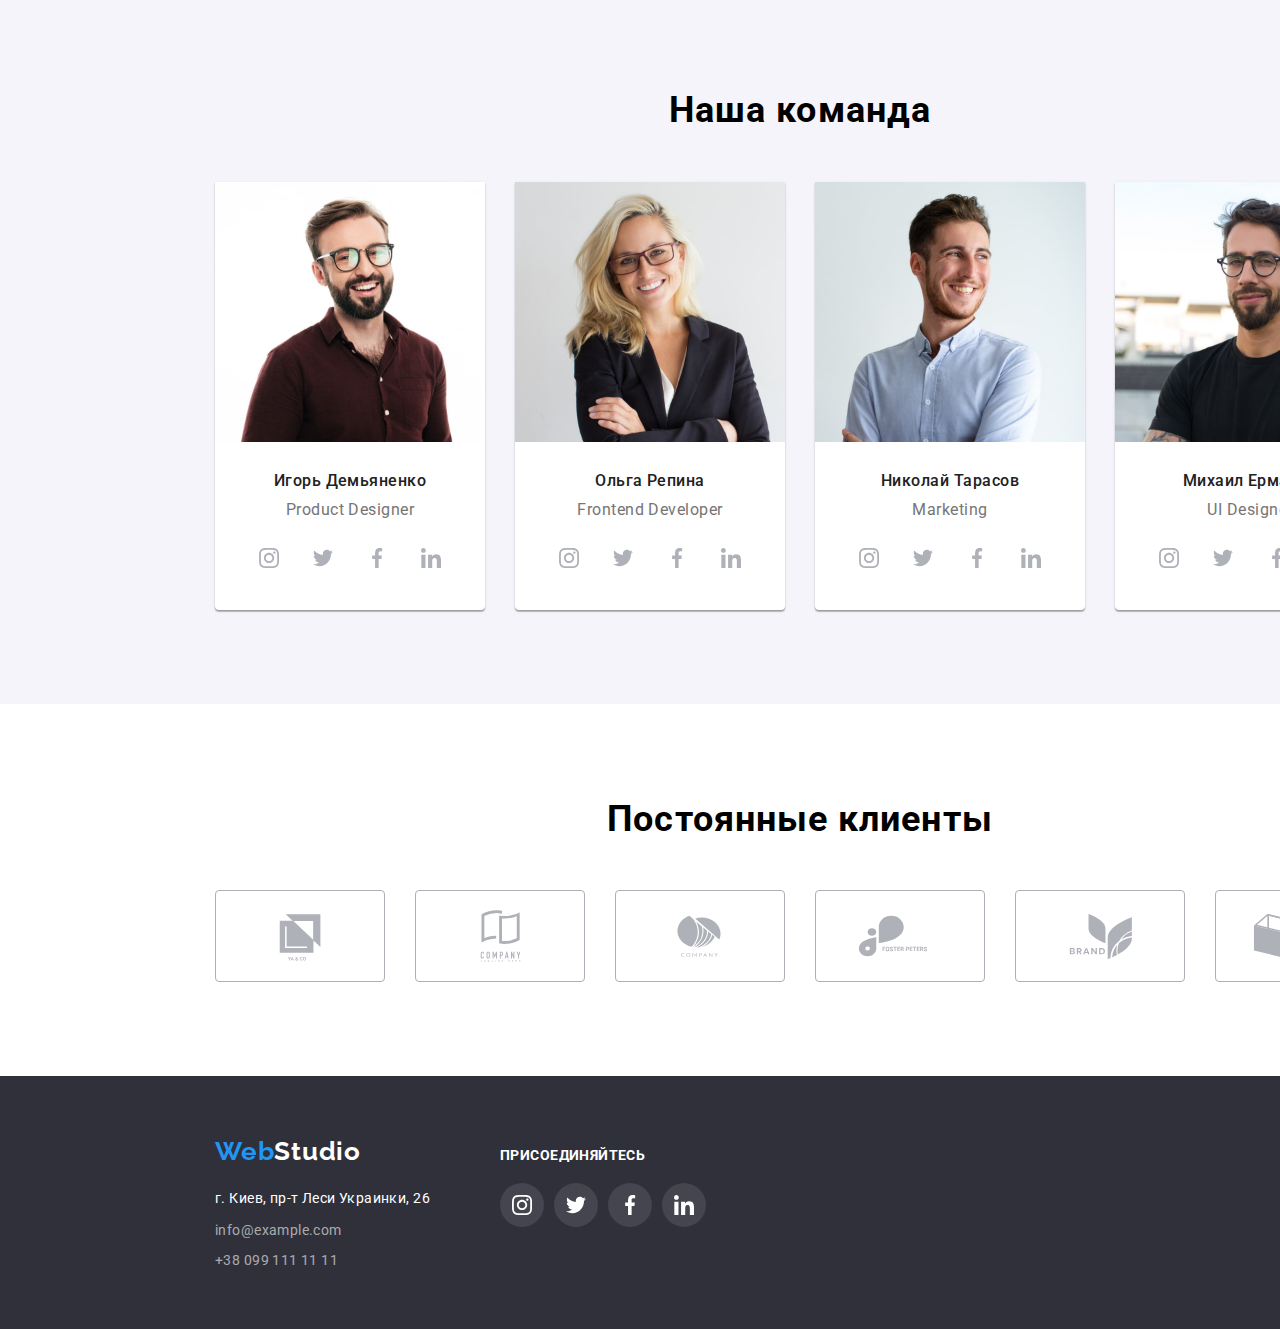
==== commit f4f9de58: "Шапка готова" ====
--- a/index.html
+++ b/index.html
@@ -28,15 +28,21 @@
                 
                     <ul class="list contacts-nav">
                         <li class="title">
+                            <a class="link-icon" href="mailto:info@devstudio.com">
                             <svg class="icon-mail">
                                 <use href="./images/icons.svg#icon-mail"></use>
                             </svg>
-                            <a class="link-icon" href="mailto:info@devstudio.com">info@devstudio.com</a></li>
+                            info@devstudio.com</a>
+                        </li>
+                        <div class="header-icon">
                         <li class="title">
+                            <a class="link-icon" href="tel:+380961111111">
                             <svg class="icon-smartphone">
                                 <use href="./images/icons.svg#icon-smartphone"></use>
                             </svg>
-                            <a class="link-icon" href="tel:+380961111111">+38 096 111 11 11</a></li>
+                            +38 096 111 11 11</a>
+                        </li>
+                        </div>
                     </ul>
             </div>
         </header>
@@ -275,7 +281,7 @@
                 </ul>
             </div>
         </section>
-        <section>
+        <section class="container-company">
             <div class="container company">
                 <h2 class="title-company">Постоянные клиенты</h2>
                 <ul class="list-company">
@@ -330,64 +336,66 @@
         </section>
     </main>
     <!-- Подвал -->
-    <footer class="footer">
-    
-        <div class="container">
-                
-                <div>
-                    <a class="header-logo-footer" href=""><span class="header-web">Web</span>Studio</a>
-                    <address class="list-info">
-                        <ul class="list-footer">
-                            <li>
-                                <a class="link address" href="https://goo.gl/maps/YxNXWKbfuBUjz3Hh7" target="-_blank">г. Киев, пр-т Леси Украинки, 26</a>
-                            </li>
-                            <li>
-                                <a class="link info-mail" href="mailto:info@example.com">info@example.com</a>
-                            </li>
-                            <li>
-                                <a class="link info" href="tel:+380991111111">+38 099 111 11 11</a>
-                            </li>
-                        </ul>
-                </div>
-
-
-                <div class="box-footer">
-                    <h3 class="title-footer">Присоединяйтесь</h3>
-                    <ul class="social-networks-footer">
-                        <li class="box-social-footer">
-                            <a href="">
-                                <svg class="icon-footer">
-                                    <use href="./images/icons.svg#icon-instagram"></use>
-                                </svg>
-                            </a>
-                        </li>
-                        <li class="box-social-footer">
-                            <a href="">
-                                <svg class="icon-footer">
-                                    <use href="./images/icons.svg#icon-twitter"></use>
-                                </svg>
-                            </a>
-                        </li>
-                        <li class="box-social-footer">
-                            <a href="">
-                                <svg class="icon-footer">
-                                    <use href="./images/icons.svg#icon-facebook"></use>
-                                </svg>
-                            </a>
-                        </li>
-                        <li class="box-social-footer">
-                            <a href="">
-                                <svg class="icon-footer">
-                                    <use href="./images/icons.svg#icon-linkedin"></use>
-                                </svg>
-                            </a>
-                        </li>
-                    </ul>
-                </div> 
-
-                </address>
+<footer class="footer">
+
+    <div class="container">
+
+        <div>
+            <a class="header-logo-footer" href=""><span class="header-web">Web</span>Studio</a>
+            <address class="list-info">
+                <ul class="list-footer">
+                    <li>
+                        <a class="link address" href="https://goo.gl/maps/YxNXWKbfuBUjz3Hh7" target="-_blank">г. Киев,
+                            пр-т Леси Украинки, 26</a>
+                    </li>
+                    <li>
+                        <a class="link info-mail" href="mailto:info@example.com">info@example.com</a>
+                    </li>
+                    <li>
+                        <a class="link info" href="tel:+380991111111">+38 099 111 11 11</a>
+                    </li>
+                </ul>
+            </address>
         </div>
-    </footer>
+
+
+        <div class="box-footer">
+            <h3 class="title-footer">Присоединяйтесь</h3>
+            <ul class="social-networks-footer">
+                <li class="box-social-footer">
+                    <a href="">
+                        <svg class="icon-footer">
+                            <use href="./images/icons.svg#icon-instagram"></use>
+                        </svg>
+                    </a>
+                </li>
+                <li class="box-social-footer">
+                    <a href="">
+                        <svg class="icon-footer">
+                            <use href="./images/icons.svg#icon-twitter"></use>
+                        </svg>
+                    </a>
+                </li>
+                <li class="box-social-footer">
+                    <a href="">
+                        <svg class="icon-footer">
+                            <use href="./images/icons.svg#icon-facebook"></use>
+                        </svg>
+                    </a>
+                </li>
+                <li class="box-social-footer">
+                    <a href="">
+                        <svg class="icon-footer">
+                            <use href="./images/icons.svg#icon-linkedin"></use>
+                        </svg>
+                    </a>
+                </li>
+            </ul>
+        </div>
+
+
+    </div>
+</footer>
         
 </body>
 </html>--- a/css/styles.css
+++ b/css/styles.css
@@ -95,17 +95,13 @@
   width: 16px;
   height: 12px;
   margin-right: 10px;
-  fill: #757575;
+  fill: currentColor;
 }
 .icon-smartphone {
   width: 10px;
   height: 16px;
   margin-right: 10px;
-  fill: #757575;
-}
-.icon-mail:hover,
-.icon-smartphone:hover {
-  fill: var(--header-web);
+  fill: currentColor;
 }
 .link {
   color: var(--primary-color-title);
@@ -125,7 +121,10 @@
 
   display: inline-block;
   text-decoration: none;
-}
+  display: flex;
+  align-items: center;
+}
+
 .contacts-nav {
   margin-left: auto;
   padding-right: 15px;
@@ -138,6 +137,7 @@
   margin-right: 50px;
   display: flex;
   align-items: center;
+  flex-direction: row-reverse;
 }
 .title:last-child {
   margin-right: 0px;
@@ -164,9 +164,7 @@
   color: var(--color-link);
 }
 .link-icon:hover,
-.link-icon:focus,
-.link:hover,
-.link:focus {
+.link-icon:focus {
   color: var(--color-link);
 }
 /* ------------------------Герой--------------------------------- */
@@ -353,6 +351,9 @@
   fill: #afb1b8;
 }
 /* ----------------------Постоянные клиенты-------------------- */
+.container-company {
+  background-color: var(--primary-body-color);
+}
 .company {
   padding-bottom: 94px;
   padding-top: 94px;
